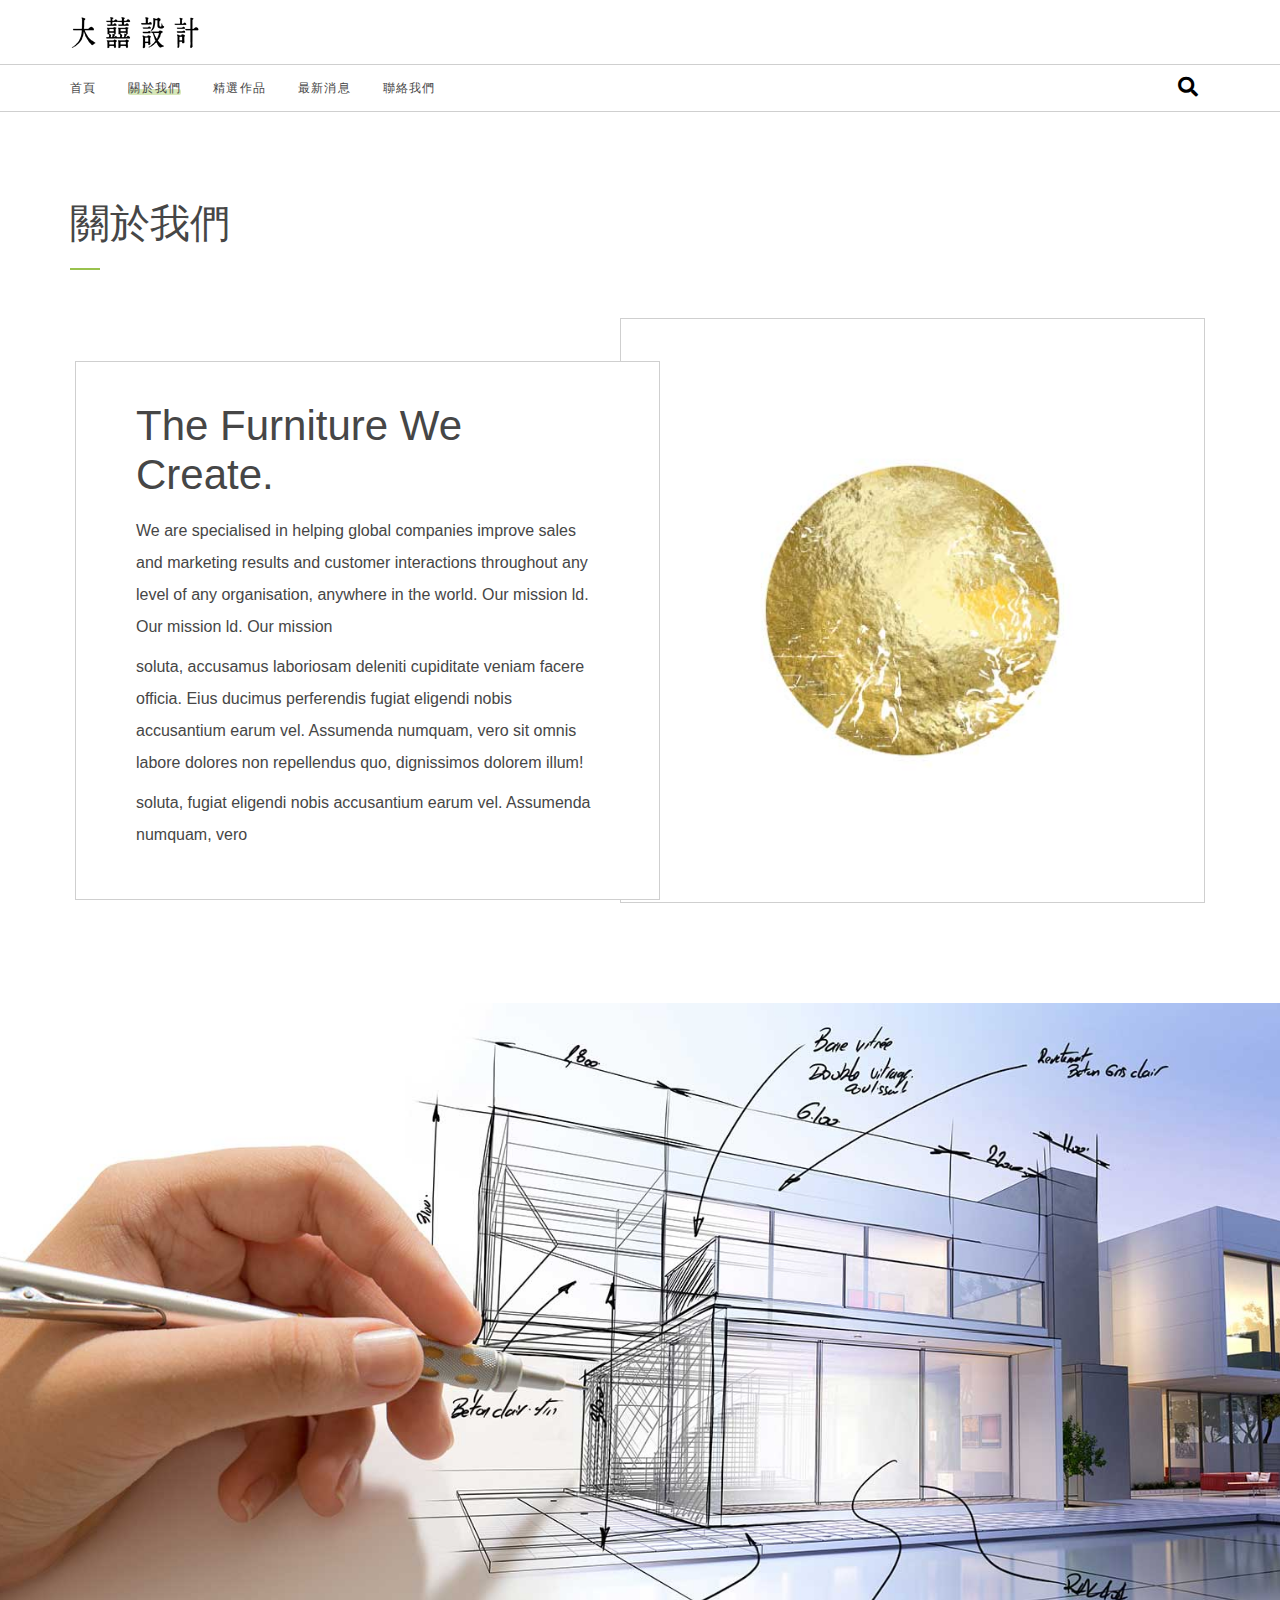
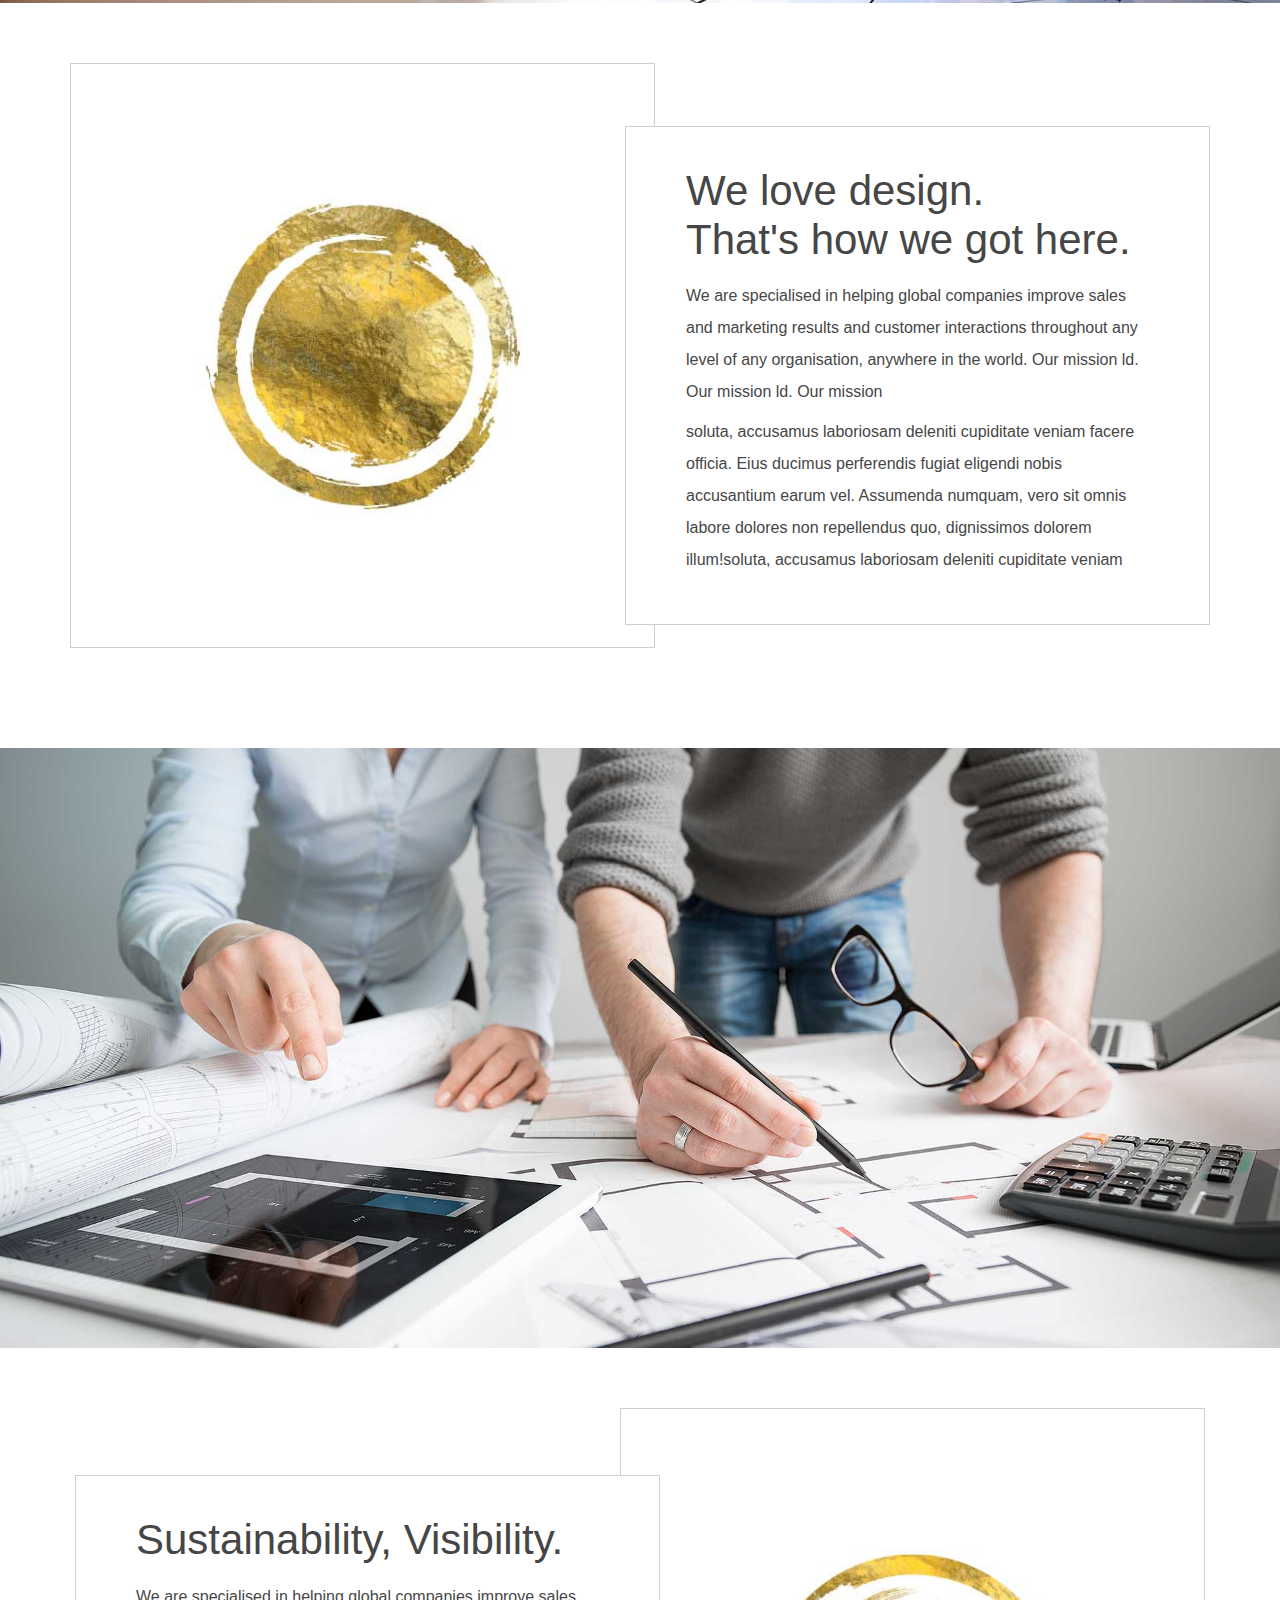
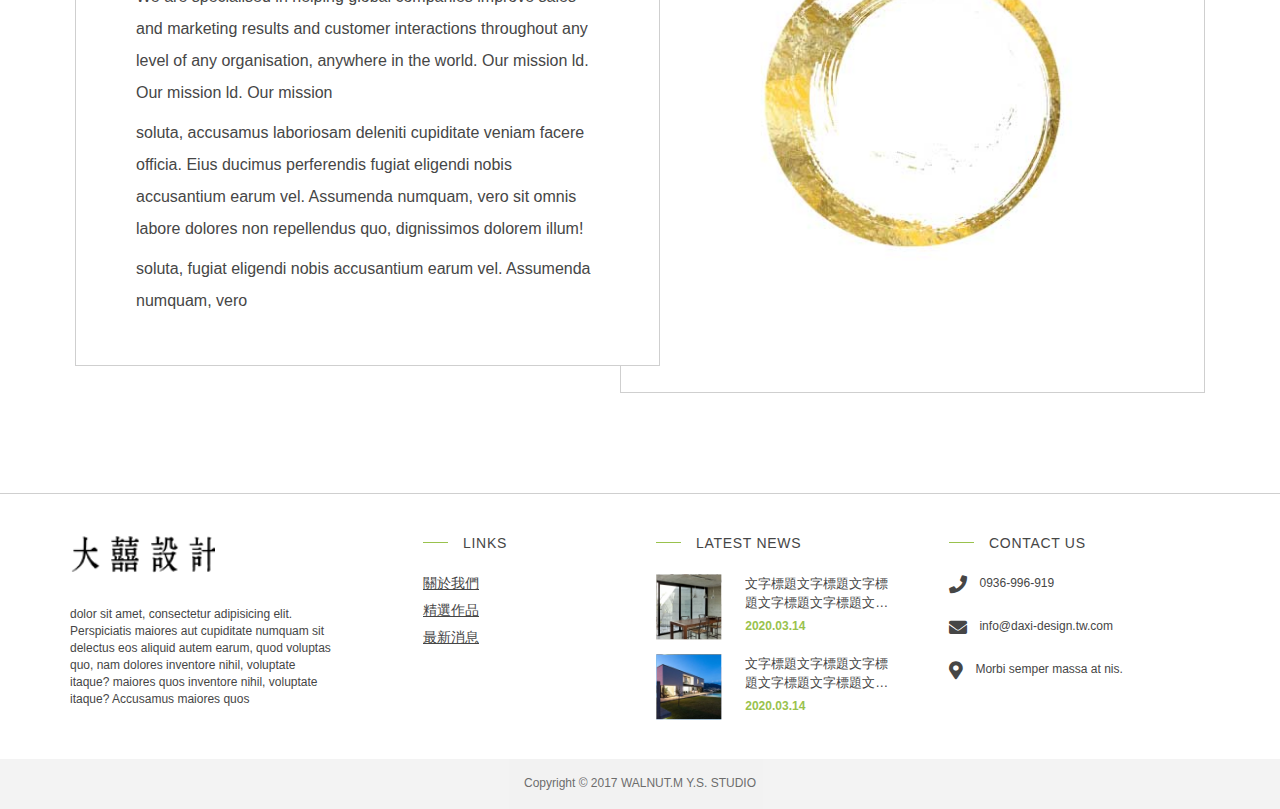
==== about.html @ 3ff18b73 "Add files via upload" ====
<!DOCTYPE html>
<html lang="en">
<head>
	<meta charset="UTF-8">
	<title>Document</title>
	<meta name="viewport" content="width=device-width, initial-scale=1.0">
	<!-- CSS -->
	<link rel="stylesheet" href="css/reset.css">
	<link rel="stylesheet" href="css/layout.css">
	<link rel="stylesheet" href="css/jquery.fullPage.css">
	<!-- <link rel="stylesheet" href="css/OwlCarousel2-2.2.1/owl.carousel.css"> -->
	<link rel="stylesheet" href="https://cdnjs.cloudflare.com/ajax/libs/font-awesome/5.11.2/css/all.css">
	<link rel="stylesheet" href="css/jquery.fancybox.css">
	<link rel="stylesheet" href="css/style.css">
	
</head>
<body>
	<div class="wrapper_page">

		<!-- Start header -->
		<header class="header">
			<div class="navbar u-clearfix">
				<div class="container">
					<a href="index.html" class="navbar__logo"></a>
					<a href="#overlay" class="menu-toggle">
						<span></span>
						<span></span>
						<span></span>
					</a>
					<div id="overlay" class="nav navbar__nav popup-nav u-clearfix">
						<ul class="menu nav__menu u-clearfix">
							<li>
								<a href="index.html" class="menu__item ">首頁</a>
							</li>
							<li>
								<a href="about.html" class="menu__item current"><span>關於我們</span></a>
							</li>
							<li>
								<a href="portfolio.html" class="menu__item">精選作品</a>
							</li>
							<li>
								<a href="news.html" class="menu__item">最新消息</a>
							</li>
							<li>
								<a href="contact.html" class="menu__item">聯絡我們</a>
							</li>
						</ul>
						<a href="#!" class="popup-close">
							<span></span>
							<span></span>
						</a>
					</div>
					<div class="nav__icon-group">
						<a href="#" class="icon-btn">
							<i class="fas fa-search"></i>
						</a>
					</div>
				</div>
			</div>

		</header>
		<!-- End header -->
		

		
			
			<section class="givePadding">
				<div class="container_page">
					<h1 class="info__subtitle">關於我們</h1>
				</div>
				<div class="container">
					<div class="side-image-box right u-clearfix">
						<div class="si-img" >
							<div class="si-img_inner" >
								<div class="si-image" style="background-image: url(images/about_moon_01.jpg);"></div>
							</div>
						</div>
						<div class="info si-wrap">
							<div class="info__title ">
								The Furniture We Create.
							</div>
							<div class="info__text">
								<p>
									We are specialised in helping global companies improve sales and marketing results and customer interactions throughout any level of any organisation, anywhere in the world. Our mission ld. Our mission ld. Our mission 
								</p>
								<p>
									soluta, accusamus laboriosam deleniti cupiditate veniam facere officia. Eius ducimus perferendis fugiat eligendi nobis accusantium earum vel. Assumenda numquam, vero sit omnis labore dolores non repellendus quo, dignissimos dolorem illum!
								</p>
								<p>
									soluta,  fugiat eligendi nobis accusantium earum vel. Assumenda numquam, vero
								</p>
							</div>
						</div>
					</div>  
				</div>
			</section>

			<section >
				<div class="imgbox ">
					<div class="imgbox__inner imgbox__inner-about">
						<div class="image" style="background-image: url(images/about_us01.jpg);">

						</div>
					</div>
				</div>
			</section>

			<section class="givePadding">
				<div class="container">
					<div class="side-image-box u-clearfix">
						<div class="si-img" >
							<div class="si-img_inner" >
								<div class="si-image" style="background-image: url(images/about_moon_02.jpg);"></div>
							</div>
						</div>
						<div class="info si-wrap">
							<div class="info__title ">
								We love design.
								<br>
								That's how we got here.
							</div>
							<div class="info__text">
								<p>
									We are specialised in helping global companies improve sales and marketing results and customer interactions throughout any level of any organisation, anywhere in the world. Our mission ld. Our mission ld. Our mission 
								</p>
								<p>
									soluta, accusamus laboriosam deleniti cupiditate veniam facere officia. Eius ducimus perferendis fugiat eligendi nobis accusantium earum vel. Assumenda numquam, vero sit omnis labore dolores non repellendus quo, dignissimos dolorem illum!soluta, accusamus laboriosam deleniti cupiditate veniam 
								</p>
							</div>
						</div>
					</div>  
				</div>
			</section>

			<section >
				<div class="imgbox ">
					<div class="imgbox__inner imgbox__inner-about">
						<div class="image" style="background-image: url(images/aboutUs02.jpg);">

						</div>
					</div>
				</div>
			</section>

			<section class="givePadding">
				<div class="container">
					<div class="side-image-box right u-clearfix">
						<div class="si-img" >
							<div class="si-img_inner" >
								<div class="si-image" style="background-image: url(images/about_moon_03.jpg);"></div>
							</div>
						</div>
						<div class="info si-wrap">
							<div class="info__title ">
								Sustainability, Visibility.
							</div>
							<div class="info__text">
								<p>
									We are specialised in helping global companies improve sales and marketing results and customer interactions throughout any level of any organisation, anywhere in the world. Our mission ld. Our mission ld. Our mission 
								</p>
								<p>
									soluta, accusamus laboriosam deleniti cupiditate veniam facere officia. Eius ducimus perferendis fugiat eligendi nobis accusantium earum vel. Assumenda numquam, vero sit omnis labore dolores non repellendus quo, dignissimos dolorem illum!
								</p>
								<p>
									soluta,  fugiat eligendi nobis accusantium earum vel. Assumenda numquam, vero
								</p>
							</div>
						</div>
					</div>  
				</div>
			</section>
	
		




		<!-- Start footer -->
		<script src="./js/footer.js"></script>
		<!-- End footer -->


	
	
	</div>
	
	<!-- JS -->
	<script src="js/jquery-3.2.1.min.js"></script>
	<script src="js/jquery.fullpage.min.js"></script>
	<!-- <script src="js/rellax.min.js"></script>
	<script src="js/owl.carousel.min.js"></script> -->
	<script src="js/jquery.fancybox.min.js"></script>
	<script src="js/custom.js"></script>
	<script>
		// fancybox plugin options
		$('[data-fancybox]').fancybox({
			loop : true
		});
	</script>
</body>
</html>
---- css/layout.css ----
/*-------------------------*/
/* $Grid 
---------------------------*/
/*!
 * Bootstrap v3.3.7 (http://getbootstrap.com)
 * Copyright 2011-2016 Twitter, Inc.
 * Licensed under MIT (https://github.com/twbs/bootstrap/blob/master/LICENSE)
 */
 .container_page {
  padding-right: 16px;
  padding-left: 16px;
  margin-right: auto;
  margin-left: auto;
}
@media (min-width: 768px) {
  .container_page {
    width: 750px;
  }
}
@media (min-width: 992px) {
  .container_page {
    width: 970px;
  }
}
@media (min-width: 1200px) {
  .container_page {
    width: 1172px;
  }
}



.container {
  padding-right: 16px;
  padding-left: 16px;
  margin-right: auto;
  margin-left: auto;
}

@media (min-width: 769px) {
  .container {
      width: 750px;
  }
}

@media (min-width: 992px) {
  .container {
      width: 970px;
  }
}

@media (min-width: 1200px) {
  .container {
      width: 1172px;
  }
}

.container-fluid {
  margin-right: auto;
  margin-left: auto;
  padding-left: 16px;
  padding-right: 16px;
}
.row {
  margin-left: -16px;
  margin-right: -16px;
}
.col-xs-1, .col-sm-1, .col-md-1, .col-lg-1, .col-xs-2, .col-sm-2, .col-md-2, .col-lg-2, .col-xs-3, .col-sm-3, .col-md-3, .col-lg-3, .col-xs-4, .col-sm-4, .col-md-4, .col-lg-4, .col-xs-5, .col-sm-5, .col-md-5, .col-lg-5, .col-xs-6, .col-sm-6, .col-md-6, .col-lg-6, .col-xs-7, .col-sm-7, .col-md-7, .col-lg-7, .col-xs-8, .col-sm-8, .col-md-8, .col-lg-8, .col-xs-9, .col-sm-9, .col-md-9, .col-lg-9, .col-xs-10, .col-sm-10, .col-md-10, .col-lg-10, .col-xs-11, .col-sm-11, .col-md-11, .col-lg-11, .col-xs-12, .col-sm-12, .col-md-12, .col-lg-12 {
  position: relative;
  min-height: 1px;
  padding-left: 16px;
  padding-right: 16px;
}
.col-xs-1, .col-xs-2, .col-xs-3, .col-xs-4, .col-xs-5, .col-xs-6, .col-xs-7, .col-xs-8, .col-xs-9, .col-xs-10, .col-xs-11, .col-xs-12 {
  float: left;
}
.col-xs-12 {
  width: 100%;
}
.col-xs-11 {
  width: 91.66666667%;
}
.col-xs-10 {
  width: 83.33333333%;
}
.col-xs-9 {
  width: 75%;
}
.col-xs-8 {
  width: 66.66666667%;
}
.col-xs-7 {
  width: 58.33333333%;
}
.col-xs-6 {
  width: 50%;
}
.col-xs-5 {
  width: 41.66666667%;
}
.col-xs-4 {
  width: 33.33333333%;
}
.col-xs-3 {
  width: 25%;
}
.col-xs-2 {
  width: 16.66666667%;
}
.col-xs-1 {
  width: 8.33333333%;
}
.col-xs-pull-12 {
  right: 100%;
}
.col-xs-pull-11 {
  right: 91.66666667%;
}
.col-xs-pull-10 {
  right: 83.33333333%;
}
.col-xs-pull-9 {
  right: 75%;
}
.col-xs-pull-8 {
  right: 66.66666667%;
}
.col-xs-pull-7 {
  right: 58.33333333%;
}
.col-xs-pull-6 {
  right: 50%;
}
.col-xs-pull-5 {
  right: 41.66666667%;
}
.col-xs-pull-4 {
  right: 33.33333333%;
}
.col-xs-pull-3 {
  right: 25%;
}
.col-xs-pull-2 {
  right: 16.66666667%;
}
.col-xs-pull-1 {
  right: 8.33333333%;
}
.col-xs-pull-0 {
  right: auto;
}
.col-xs-push-12 {
  left: 100%;
}
.col-xs-push-11 {
  left: 91.66666667%;
}
.col-xs-push-10 {
  left: 83.33333333%;
}
.col-xs-push-9 {
  left: 75%;
}
.col-xs-push-8 {
  left: 66.66666667%;
}
.col-xs-push-7 {
  left: 58.33333333%;
}
.col-xs-push-6 {
  left: 50%;
}
.col-xs-push-5 {
  left: 41.66666667%;
}
.col-xs-push-4 {
  left: 33.33333333%;
}
.col-xs-push-3 {
  left: 25%;
}
.col-xs-push-2 {
  left: 16.66666667%;
}
.col-xs-push-1 {
  left: 8.33333333%;
}
.col-xs-push-0 {
  left: auto;
}
.col-xs-offset-12 {
  margin-left: 100%;
}
.col-xs-offset-11 {
  margin-left: 91.66666667%;
}
.col-xs-offset-10 {
  margin-left: 83.33333333%;
}
.col-xs-offset-9 {
  margin-left: 75%;
}
.col-xs-offset-8 {
  margin-left: 66.66666667%;
}
.col-xs-offset-7 {
  margin-left: 58.33333333%;
}
.col-xs-offset-6 {
  margin-left: 50%;
}
.col-xs-offset-5 {
  margin-left: 41.66666667%;
}
.col-xs-offset-4 {
  margin-left: 33.33333333%;
}
.col-xs-offset-3 {
  margin-left: 25%;
}
.col-xs-offset-2 {
  margin-left: 16.66666667%;
}
.col-xs-offset-1 {
  margin-left: 8.33333333%;
}
.col-xs-offset-0 {
  margin-left: 0%;
}
@media (min-width: 768px) {
  .col-sm-1, .col-sm-2, .col-sm-3, .col-sm-4, .col-sm-5, .col-sm-6, .col-sm-7, .col-sm-8, .col-sm-9, .col-sm-10, .col-sm-11, .col-sm-12 {
    float: left;
  }
  .col-sm-12 {
    width: 100%;
  }
  .col-sm-11 {
    width: 91.66666667%;
  }
  .col-sm-10 {
    width: 83.33333333%;
  }
  .col-sm-9 {
    width: 75%;
  }
  .col-sm-8 {
    width: 66.66666667%;
  }
  .col-sm-7 {
    width: 58.33333333%;
  }
  .col-sm-6 {
    width: 50%;
  }
  .col-sm-5 {
    width: 41.66666667%;
  }
  .col-sm-4 {
    width: 33.33333333%;
  }
  .col-sm-3 {
    width: 25%;
  }
  .col-sm-2 {
    width: 16.66666667%;
  }
  .col-sm-1 {
    width: 8.33333333%;
  }
  .col-sm-pull-12 {
    right: 100%;
  }
  .col-sm-pull-11 {
    right: 91.66666667%;
  }
  .col-sm-pull-10 {
    right: 83.33333333%;
  }
  .col-sm-pull-9 {
    right: 75%;
  }
  .col-sm-pull-8 {
    right: 66.66666667%;
  }
  .col-sm-pull-7 {
    right: 58.33333333%;
  }
  .col-sm-pull-6 {
    right: 50%;
  }
  .col-sm-pull-5 {
    right: 41.66666667%;
  }
  .col-sm-pull-4 {
    right: 33.33333333%;
  }
  .col-sm-pull-3 {
    right: 25%;
  }
  .col-sm-pull-2 {
    right: 16.66666667%;
  }
  .col-sm-pull-1 {
    right: 8.33333333%;
  }
  .col-sm-pull-0 {
    right: auto;
  }
  .col-sm-push-12 {
    left: 100%;
  }
  .col-sm-push-11 {
    left: 91.66666667%;
  }
  .col-sm-push-10 {
    left: 83.33333333%;
  }
  .col-sm-push-9 {
    left: 75%;
  }
  .col-sm-push-8 {
    left: 66.66666667%;
  }
  .col-sm-push-7 {
    left: 58.33333333%;
  }
  .col-sm-push-6 {
    left: 50%;
  }
  .col-sm-push-5 {
    left: 41.66666667%;
  }
  .col-sm-push-4 {
    left: 33.33333333%;
  }
  .col-sm-push-3 {
    left: 25%;
  }
  .col-sm-push-2 {
    left: 16.66666667%;
  }
  .col-sm-push-1 {
    left: 8.33333333%;
  }
  .col-sm-push-0 {
    left: auto;
  }
  .col-sm-offset-12 {
    margin-left: 100%;
  }
  .col-sm-offset-11 {
    margin-left: 91.66666667%;
  }
  .col-sm-offset-10 {
    margin-left: 83.33333333%;
  }
  .col-sm-offset-9 {
    margin-left: 75%;
  }
  .col-sm-offset-8 {
    margin-left: 66.66666667%;
  }
  .col-sm-offset-7 {
    margin-left: 58.33333333%;
  }
  .col-sm-offset-6 {
    margin-left: 50%;
  }
  .col-sm-offset-5 {
    margin-left: 41.66666667%;
  }
  .col-sm-offset-4 {
    margin-left: 33.33333333%;
  }
  .col-sm-offset-3 {
    margin-left: 25%;
  }
  .col-sm-offset-2 {
    margin-left: 16.66666667%;
  }
  .col-sm-offset-1 {
    margin-left: 8.33333333%;
  }
  .col-sm-offset-0 {
    margin-left: 0%;
  }
}
@media (min-width: 992px) {
  .col-md-1, .col-md-2, .col-md-3, .col-md-4, .col-md-5, .col-md-6, .col-md-7, .col-md-8, .col-md-9, .col-md-10, .col-md-11, .col-md-12 {
    float: left;
  }
  .col-md-12 {
    width: 100%;
  }
  .col-md-11 {
    width: 91.66666667%;
  }
  .col-md-10 {
    width: 83.33333333%;
  }
  .col-md-9 {
    width: 75%;
  }
  .col-md-8 {
    width: 66.66666667%;
  }
  .col-md-7 {
    width: 58.33333333%;
  }
  .col-md-6 {
    width: 50%;
  }
  .col-md-5 {
    width: 41.66666667%;
  }
  .col-md-4 {
    width: 33.33333333%;
  }
  .col-md-3 {
    width: 25%;
  }
  .col-md-2 {
    width: 16.66666667%;
  }
  .col-md-1 {
    width: 8.33333333%;
  }
  .col-md-pull-12 {
    right: 100%;
  }
  .col-md-pull-11 {
    right: 91.66666667%;
  }
  .col-md-pull-10 {
    right: 83.33333333%;
  }
  .col-md-pull-9 {
    right: 75%;
  }
  .col-md-pull-8 {
    right: 66.66666667%;
  }
  .col-md-pull-7 {
    right: 58.33333333%;
  }
  .col-md-pull-6 {
    right: 50%;
  }
  .col-md-pull-5 {
    right: 41.66666667%;
  }
  .col-md-pull-4 {
    right: 33.33333333%;
  }
  .col-md-pull-3 {
    right: 25%;
  }
  .col-md-pull-2 {
    right: 16.66666667%;
  }
  .col-md-pull-1 {
    right: 8.33333333%;
  }
  .col-md-pull-0 {
    right: auto;
  }
  .col-md-push-12 {
    left: 100%;
  }
  .col-md-push-11 {
    left: 91.66666667%;
  }
  .col-md-push-10 {
    left: 83.33333333%;
  }
  .col-md-push-9 {
    left: 75%;
  }
  .col-md-push-8 {
    left: 66.66666667%;
  }
  .col-md-push-7 {
    left: 58.33333333%;
  }
  .col-md-push-6 {
    left: 50%;
  }
  .col-md-push-5 {
    left: 41.66666667%;
  }
  .col-md-push-4 {
    left: 33.33333333%;
  }
  .col-md-push-3 {
    left: 25%;
  }
  .col-md-push-2 {
    left: 16.66666667%;
  }
  .col-md-push-1 {
    left: 8.33333333%;
  }
  .col-md-push-0 {
    left: auto;
  }
  .col-md-offset-12 {
    margin-left: 100%;
  }
  .col-md-offset-11 {
    margin-left: 91.66666667%;
  }
  .col-md-offset-10 {
    margin-left: 83.33333333%;
  }
  .col-md-offset-9 {
    margin-left: 75%;
  }
  .col-md-offset-8 {
    margin-left: 66.66666667%;
  }
  .col-md-offset-7 {
    margin-left: 58.33333333%;
  }
  .col-md-offset-6 {
    margin-left: 50%;
  }
  .col-md-offset-5 {
    margin-left: 41.66666667%;
  }
  .col-md-offset-4 {
    margin-left: 33.33333333%;
  }
  .col-md-offset-3 {
    margin-left: 25%;
  }
  .col-md-offset-2 {
    margin-left: 16.66666667%;
  }
  .col-md-offset-1 {
    margin-left: 8.33333333%;
  }
  .col-md-offset-0 {
    margin-left: 0%;
  }
}
@media (min-width: 1200px) {
  .col-lg-1, .col-lg-2, .col-lg-3, .col-lg-4, .col-lg-5, .col-lg-6, .col-lg-7, .col-lg-8, .col-lg-9, .col-lg-10, .col-lg-11, .col-lg-12 {
    float: left;
  }
  .col-lg-12 {
    width: 100%;
  }
  .col-lg-11 {
    width: 91.66666667%;
  }
  .col-lg-10 {
    width: 83.33333333%;
  }
  .col-lg-9 {
    width: 75%;
  }
  .col-lg-8 {
    width: 66.66666667%;
  }
  .col-lg-7 {
    width: 58.33333333%;
  }
  .col-lg-6 {
    width: 50%;
  }
  .col-lg-5 {
    width: 41.66666667%;
  }
  .col-lg-4 {
    width: 33.33333333%;
  }
  .col-lg-3 {
    width: 25%;
  }
  .col-lg-2 {
    width: 16.66666667%;
  }
  .col-lg-1 {
    width: 8.33333333%;
  }
  .col-lg-pull-12 {
    right: 100%;
  }
  .col-lg-pull-11 {
    right: 91.66666667%;
  }
  .col-lg-pull-10 {
    right: 83.33333333%;
  }
  .col-lg-pull-9 {
    right: 75%;
  }
  .col-lg-pull-8 {
    right: 66.66666667%;
  }
  .col-lg-pull-7 {
    right: 58.33333333%;
  }
  .col-lg-pull-6 {
    right: 50%;
  }
  .col-lg-pull-5 {
    right: 41.66666667%;
  }
  .col-lg-pull-4 {
    right: 33.33333333%;
  }
  .col-lg-pull-3 {
    right: 25%;
  }
  .col-lg-pull-2 {
    right: 16.66666667%;
  }
  .col-lg-pull-1 {
    right: 8.33333333%;
  }
  .col-lg-pull-0 {
    right: auto;
  }
  .col-lg-push-12 {
    left: 100%;
  }
  .col-lg-push-11 {
    left: 91.66666667%;
  }
  .col-lg-push-10 {
    left: 83.33333333%;
  }
  .col-lg-push-9 {
    left: 75%;
  }
  .col-lg-push-8 {
    left: 66.66666667%;
  }
  .col-lg-push-7 {
    left: 58.33333333%;
  }
  .col-lg-push-6 {
    left: 50%;
  }
  .col-lg-push-5 {
    left: 41.66666667%;
  }
  .col-lg-push-4 {
    left: 33.33333333%;
  }
  .col-lg-push-3 {
    left: 25%;
  }
  .col-lg-push-2 {
    left: 16.66666667%;
  }
  .col-lg-push-1 {
    left: 8.33333333%;
  }
  .col-lg-push-0 {
    left: auto;
  }
  .col-lg-offset-12 {
    margin-left: 100%;
  }
  .col-lg-offset-11 {
    margin-left: 91.66666667%;
  }
  .col-lg-offset-10 {
    margin-left: 83.33333333%;
  }
  .col-lg-offset-9 {
    margin-left: 75%;
  }
  .col-lg-offset-8 {
    margin-left: 66.66666667%;
  }
  .col-lg-offset-7 {
    margin-left: 58.33333333%;
  }
  .col-lg-offset-6 {
    margin-left: 50%;
  }
  .col-lg-offset-5 {
    margin-left: 41.66666667%;
  }
  .col-lg-offset-4 {
    margin-left: 33.33333333%;
  }
  .col-lg-offset-3 {
    margin-left: 25%;
  }
  .col-lg-offset-2 {
    margin-left: 16.66666667%;
  }
  .col-lg-offset-1 {
    margin-left: 8.33333333%;
  }
  .col-lg-offset-0 {
    margin-left: 0%;
  }
}
.u-clearfix:before,
.u-clearfix:after,
.container:before,
.container:after,
.container-fluid:before,
.container-fluid:after,
.row:before,
.row:after {
  content: " ";
  display: table;
}
.u-clearfix:after,
.container:after,
.container-fluid:after,
.row:after {
  clear: both;
}
---- css/style.css ----
/*
 * You can say something about your file if you need it!
 */


/*-------------------------*/
/* $Globel
---------------------------*/
body{
	font-family: 'Helvetica', 'roboto', arial, "思源黑體 TWHK Regular", "微軟正黑體"  , sans-serif;
}
.wrapper{
	
	overflow: hidden;
}
.wrapper_page{
	
	overflow: hidden;
	padding: 140px 0px 0px 0px;
}
@media(max-width: 768px){
	.wrapper_page{
		
		overflow: hidden;
		padding: 40px 0px 0px 0px;
	}
}
.givePadding{
	padding-top: 60px;
	padding-bottom: 60px;
}
@media (min-width: 768px){
	.givePadding{
		padding-top: 60px;
		padding-bottom: 100px;
	}
}

/*-------------------------*/
/* $Text
---------------------------*/
h1,h2,h3,h4,h5,h6,p{
	margin: 0;
}


/*-------------------------*/
/* $Icon
---------------------------*/
.icon{
	display: inline-block;
	vertical-align: middle;
	width: 24px;
	height: 24px;
	background-size: cover;
	background-position: center;
}

/*-------------------------*/
/* $Button
---------------------------*/
.btn{
	display: inline-block;
	vertical-align: middle;
	position: relative;
	margin: 0;
	padding: 11px 25px;
	box-sizing: border-box;
	font-size: 12px;
	text-align: center;
	font-weight: 500;
	letter-spacing: 0;
	text-decoration: none;
	color: #99c24d;
	border: 2px solid #99c24d;
	outline: none;
	
	cursor: pointer;
	overflow: hidden;
	user-select: none;
	user-drag: none;
	transition: all 0.3s;
}
.btn:hover{
	background-color: #99c24d;
	color: #fff;
}
.icon-btn{
	display: inline-block;
	vertical-align: top;
	transition: all 0.3s;
}
.icon-btn:hover{
	transform: translateY(-20%);
}

/*-------------------------*/
/* $home
---------------------------*/
.home{
	height: 100vh;
	overflow: hidden;
}


/*-------------------------*/
/* $Header
---------------------------*/
@media(min-width: 769px){
	/* home */
	.home .home_header_row {
		position: relative;
		width: 195px;
		float: left;
		height: 100vh;
		background: #fafafa;
	}
	.home .home_header_row .header{
		position: relative;
		border-bottom: none;
		background: #fafafa;
	}
	.home .home_header_row .header:after{
		background: none;
	}
	.home_header_row .header .nav__menu li{
		display: block;
		width: 100%;
	}
	.home_header_row .home__logo{
		
		text-align: center;
		display: block;
		display: flex;
		justify-content: center;
	
	}
	.home .home_header_row .home__logo .navbar__logo{
		display: block;
		text-align: center;
		margin-top: 20px;
		background-position: -1px center;
	}
	.home .home_header_row .navbar__nav{
		padding-top: 25vh;
	}
	.home .home_header_row .navbar__nav .nav__menu.menu{
		padding-left: 40px;
	}
	.home .home_header_row .navbar__nav .nav__menu .menu__item{
		padding: 8px 0px;
		font-size: 14px;
		line-height: 20px;
		text-align: left;
	}
	.home .home_header_row .nav__icon-group{
		display: none;
	}
	
}
@media(max-width: 768px){
	.home .home_header_row .home__logo .navbar__logo{
		margin-left: 16px;
	}
}

/* Page */
.header{
	position: fixed;
	top: 0;
	left: 0;
	width: 100%;
	z-index: 100;
	background-color: #fff;
	border-bottom: 1px solid #cfcfcf;
}
@media(min-width: 769px){
	.header:after{
		content: "";
		width: 100%;
		height: 1px;
		position: absolute;
		top: 64px;
		left: 50%;
		background: #cfcfcf;
		transform: translateX(-50%);
	}
}
.navbar__logo{
	display: inline-block;
	width: 130px;
	height: 35px;
	background: url('../images/logo.png') ;
	background-repeat: no-repeat;
	background-position: center;
	background-size: 100%;
	float: left;
	transition: all 0.3s;
	margin-top: 15px;
	margin-bottom: 15px;
	display: block;
}

@media (max-width: 768px){
	.navbar__logo{
		margin-top: 10px;
		margin-bottom: 10px;
		width: 130px;
		height: 35px;
		background-color: inherit;
		background-size: 100%;
		float: none;
		display: block;
	}
}
.navbar__nav{
	float: right;
	z-index: 1;
}
@media(min-width: 769px){
	.navbar__nav{
		float: none;
		float: left;
		width: calc(100% - 44px);
	}
	.navbar__nav .nav__menu .menu__item{
		vertical-align: middle;
		line-height: 1.2em;
		text-align: center;
		font-size: 12px;
		color: #464646;
		text-transform: uppercase;
		letter-spacing: .1em;
		padding: 16px 16px 16px 16px;
	}
	.navbar__nav .nav__menu li:nth-child(1) .menu__item{
		padding-left: 0px;
	}

	.header .nav__icon-group{
		float: right;
		width: 100%;
		width: 20%;
		
	}

	.header .nav__icon-group{ 
		float: right;
		width: 44px;
		height: 44px;
	
		text-align: center;
	}
	.header .nav__icon-group i{
		line-height: 44px;
		font-size: 20px;
		
	}
	
}
@media(max-width: 768px){
	.header .nav__icon-group{ 
		float: right;
		width: 44px;
		height: 44px;
		position: absolute;
		top: 0px;
		right: 4px;
		margin-top: 6px;
	}
	.header .nav__icon-group .icon-btn{
		padding: 0 12px;
	}
	.header .nav__icon-group i{
		line-height: 44px;
		font-size: 20px;
		color: #4644646;
	}
}
.nav__menu{
	float: left;
}
.nav__menu li{
	float: left;
}
.nav__menu .menu__item{
	display: block;
	padding: 24px;
	color: #fff;
	line-height: 32px;
	font-size: 12px;
	transition: all 0.3s;
	font-size: 18px;
}
.nav__menu .menu__item:hover{
	color: #99c24d;
}
.nav__menu .current span:before{
	content: "";
	position: absolute;
	left: 0;
	right: 0;
	bottom: 0;
	background: #99c24d;
	height: 6px;
	z-index: -1;
	opacity: .4;
	transition: all 0.5s ease;
	border-radius: 2px;
}
/* menu-toggle */
.menu-toggle{
	position: absolute;
	top: 0;
	right: 48px;
	width: 50px;
	height: 56px;
	display: inline-block;
	padding: 12px;
	padding-top: 16px;
}
@media (min-width: 769px){
	.menu-toggle{
		display: none;
	}
}
.menu-toggle span{
	display: block;
	width: 100%;
	height: 2px;
	background-color: #464646;
	margin-bottom: 8px;
}
/* popup-nav */
@media (max-width: 768px){
	.popup-nav{
		position: fixed;
		top: 0;
		left: 0;
		width: 100%;
		height: 100%;
		background-color: #1c1c1c;
		opacity: 0;
		visibility: hidden;
		transition: all 0.3s;
	}
	#overlay:target{
		opacity: 1;
		visibility: visible;
	}
	.popup-nav .nav__menu{
		float: none;
		padding-top: 56px;
	}
	.popup-nav .nav__menu li{
		float: none;
	}
	.popup-nav .menu__item{
		text-align: center;
		padding: 16px;
	}
	.popup-nav .nav__icon-group{
		float: none;
		text-align: center;
		padding: 16px;
	}
	/* popup-close */
	.popup-close{
		position: absolute;
		top: 0;
		right: 0;
		width: 56px;
		height: 56px;
		display: inline-block;
		padding: 12px;
		padding-top: 16px;
	}
	.popup-close span{
		height: 3px;
		width: 32px;
		background-color: #99c24d;
		position: absolute;
		top: 50%;
	}
	.popup-close span:nth-child(1){
		transform: translateY(-50%) rotate(45deg);
	}
	.popup-close span:nth-child(2){
		transform: translateY(-50%) rotate(-45deg);
	}
}
	
/*-------------------------*/
/* $Jumbotron
---------------------------*/

@media(min-width: 769px){
	.home_jumbotron_row{
		width: calc(100% - 195px);
		float: right;
	}
}
.jumbotron__item{
    position: relative;
}
.jumbotron__item:after {
    content: "";
    position: absolute;
    width: 100%;
    height: 100%;
    display: block;
    background: rgba(0,0,0,.7);
    top: 0;
    left: 0;
    opacity: .25;
}

.jumbotron__item .image {
    height: 100vh;
    background-size: cover;
    background-position: center;
    position: relative;
}


.jumbotron_Desktop .jumbotron_image_text{
    color: #fff;
    line-height: 71px;
    font-size: 61px ;
    position: absolute;
    top: calc(50% + 20px);
   
    text-align: center;
    left: 16vw;
    transform: translateY(-50%);
    margin-bottom: 40px;
    z-index: 10;
	font-weight: 100;

}
.jumbotron_Mobile .jumbotron_image_text{
    color: #fff;
    line-height: 71px;
    font-size: 61px ;
    position: absolute;
    top: calc(50% + 20px);
   
   
    text-align: center;
    left: 16vw;
    transform: translateY(-50%);
    margin-bottom: 40px;
    z-index: 10;
	font-weight: 100;
}


.owl-theme .owl-dots {
    text-align: center;
    position: absolute;
    width: 100%;
    bottom: 24px;
}
@media(max-width: 480px){
    .owl-theme .owl-dots {
        bottom: 8px;
    }
}
.owl-theme .owl-dots .owl-dot {
    width: 36px;
    height: 6px;
    border-radius: 5px;
    display: inline-block;
    vertical-align: top;
    margin: 0 5px;
    background-color: rgba(256, 256, 256, 0.5);
}

.owl-theme .owl-dots .active {
    background-color: #ffffff;
}
.jumbotron_Desktop{
    /* padding-top: 81px; */
    display: block;
}
@media(max-width:768px){
    .jumbotron_Desktop{
        display: none;
    }
}
.jumbotron_Mobile{
    display: none;
}
@media(max-width:768px){
    .jumbotron_Mobile{
        display: block;
    }
}

/* Carousel Style */
@media (max-width: 768px) {
    .owl-theme .owl-nav {
		display: none;
		
    }
}
.owl-theme .owl-nav .owl-prev,
.owl-theme .owl-nav .owl-next {
	border: none;
    position: absolute;
    top: -50vh;
    -webkit-transform: translateY(-50%);
    -ms-transform: translateY(-50%);
    transform: translateY(-50%);
    width: 100px;
    height: 100px;
    border-radius: 50%;
    -webkit-transition: all 0.3s;
    -o-transition: all 0.3s;
    transition: all 0.3s;
}
.owl-theme .owl-nav .owl-prev {
    left: 15px;
    background-image: url("../images/slider-arrows.png");
    background-size: cover;
    background-position: right;
}

.owl-theme .owl-nav .owl-next {
    right: 15px;
    background-image: url("../images/slider-arrows.png");
    background-size: cover;
    background-position: left;
}
/*-------------------------*/
/* $Info
---------------------------*/
.info{
	color: #464646;
}
.info__title{
	font-size: 42px;
	margin-bottom: 16px;
	font-family: 'Helvetica', 'roboto', arial, "思源黑體 TWHK Regular", "微軟正黑體"  , sans-serif;
	font-weight: 300;
	color: #464646;
}
.info__subtitle{
	font-size: 40px;
	margin-bottom: 48px;
	padding-bottom: 24px;
	font-family: 'Helvetica', 'roboto', arial, "思源黑體 TWHK Regular", "微軟正黑體"  , sans-serif;
	font-weight: 400;
	color: #464646;
}
.info__subtitle:before{
	content: "";
	position: absolute;
	bottom: 0;
	left: 0;
	width: 30px;
	height: 2px;
	background-color: #99c24d;
}
.info__text{
	font-size: 16px;
	line-height: 32px;
}
.info__text p{
	margin-bottom: 8px;
}
.info__btn{
	margin-top: 24px;
}
@media (max-width: 768px){
	.info__title{
		font-size: 40px;
	}
	.info__subtitle{
		font-size: 32px;
		margin-bottom: 32px;
	}
	.info__text{
		margin-bottom: 24px;
	}
}

/*-------------------------*/
/* $About
---------------------------*/
.side-image-box{
	
	display: flex;
	justify-content: center;
	align-items: center;
	
}
.si-img{
	max-width: 585px;
	flex: 50%;
	width: 50%;
	min-width: 585px;
	border: 1px solid #cfcfcf;
	left: 15px;
}

.si-img_inner{
	width: 100%;
	height: 100;
	padding-top: 100%;
	
}
.si-image{
	background-position: center;
	background-size: cover;
	width: 100%;
	height: 100%;
	position: absolute;
	top: 0px;
}
.si-wrap{
	right: 15px;

	border: 1px solid #cfcfcf;
	background: #fff;
	padding: 40px 60px 40px;
	width: 100%;
	min-width: 585px;
	max-width: 585px;
	flex: 50%;
	margin: 40px 0px 0px 0px;
}

@media(max-width: 1200px){
	.si-img{
		left: 120px;
	}
	.si-wrap{
		right: 120px;
	}
}
@media(max-width: 991px){
	.side-image-box{
		flex-wrap: wrap;
	}
	.si-img{
		min-width: 100%;
		left: 0px;
		flex: 100%;
	}
	.si-wrap{
		min-width: 100%;
		right: 0px;
		flex: 100%;
	}
}


@media(min-width: 992px){
	.side-image-box.right .si-img{
		left: calc(100% - 465px ) ;
	
	}	
	.side-image-box.right .si-wrap{
		right:  calc(100% - 465px ) ;
	
	}	
}

@media(min-width: 1201px){

	/* right */
	.side-image-box.right .si-img{
		left: calc(100% - 575px ) ;

	}	
	.side-image-box.right .si-wrap{
		right:  calc(100% - 575px ) ;

	}
	
}







/*-------------------------*/
/* $Thumbnail
---------------------------*/
.thumbnail{
	color: #fff;
}
.thumbnail__title{
	font-size: 22px;
	color: #99c24d;
	margin-bottom: 8px;
	padding: 0px 8px;
}
.thumbnail__text{
	font-size: 16px;
	line-height: 23px;
	padding: 0px 8px;
}
.thumbnail__imgbox{
	width: 100%;
	padding-top: calc(100% * 9 / 16);
	margin-bottom: 8px;
}
.thumbnail__imgbox .image{
	position: absolute;
	top: 50%;
	left: 50%;
	transform: translate(-50%,-50%);
	max-width: 100%;
	max-height: 100%;
}

/* owl-carousel */
.owl-nav{
	text-align: center;
	margin-top: 24px;
}
.owl-prev,.owl-next{
	display: inline-block;
	width: 40px;
	height: 40px;
	border-radius: 50%;
	border: 1px solid #fff;
	margin: 0 16px;
	background-image: url('../images/arrow.svg');
	background-size: 16px;
	background-repeat: no-repeat;
	background-position: center;
}
.owl-prev{
	transform: rotate(90deg);
}
.owl-next{
	transform: rotate(-90deg);
}


/*-------------------------*/
/* $Contact
---------------------------*/
.contact{
	color: #fff;
	padding-bottom: 24px;
}
.contact__item{
	margin-bottom: 24px;
}

.contact__label{
    margin: 0px;
	color: #99c24d;
	font-size: 16px;
	margin-bottom: 8px;
	font-weight: 500;
}
.contact__link{
	color: #464646;
	display: inline-block;
	font-size: 12px;
	vertical-align: middle;
}

.contact .contact__item i{
	color: #464646;
	font-size: 18px;
	padding-right: 8px;
	vertical-align: middle;
}
/* licontact Page */
.contact_page .contact{
	padding-bottom: 24px;
}
.contact_page .contact .contact_icon_block{
	border: 1px solid #99c24d;
	width: 50px;
	height: 50px;
	border-radius: 50%;
}
.contact_page .contact .contact_icon_block{
	line-height: 50px;
	text-align: center;
	float: left;
	vertical-align: middle;
	margin-right: 24px;
}
.contact_page .contact .contact__item i{
	padding: 0px;
	color: #99c24d;
}

.contact_page .contact__link{
	float: left;
	display: block;
	padding: 11px 0px;
	font-size: 16px;
    line-height: 1.500em;
    color: #989796;
    vertical-align: middle;
}

.contact_img{
	width: 100%;
	display: block;
}


/* ----------------------- */
/* form */
/* ----------------------- */

/* Form */
.form input[type="text"],
.form input[type="password"],
.form input[type="email"],
.form input[type="url"],
.form input[type="date"],
.form input[type="month"],
.form input[type="time"],
.form input[type="datetime"],
.form input[type="datetime-local"],
.form input[type="week"],
.form input[type="number"],
.form input[type="search"],
.form input[type="tel"],
.form input[type="color"],
.form select,
.form textarea {
    padding: 16px 16px;
    display: inline-block;
    border: 1px solid #ccc;
    border-radius: 4px;
    vertical-align: middle;
    box-sizing: border-box;
	width: 100%;
}
/* 聚焦的狀態 */
.form input[type="text"]:focus,
.form input[type="password"]:focus,
.form input[type="email"]:focus,
.form input[type="url"]:focus,
.form input[type="date"]:focus,
.form input[type="month"]:focus,
.form input[type="time"]:focus,
.form input[type="datetime"]:focus,
.form input[type="datetime-local"]:focus,
.form input[type="week"]:focus,
.form input[type="number"]:focus,
.form input[type="search"]:focus,
.form input[type="tel"]:focus,
.form input[type="color"]:focus,
.form select:focus,
.form textarea:focus {
    outline: 0;
    border-color: #53db9b;
}
.form label{
	margin-bottom: 8px;
	display: inline-block;
	vertical-align: middle;
	color: #666;
}

/*-------------------------*/
/* $Footer
---------------------------*/
.footer{
	padding-top: 40px;
	border-top: 1px solid #cfcfcf
}
.footer__logo{
	display: block;
	width: 145px;
	height: 40px;
	background-image: url('../images/footer_logo.png');
	background-size: cover;
	margin-bottom: 32px;
}
@media(max-width:991px){
	.footer .sidebar_title {
		margin-top: 32px;
	}
}

.ws_Text_footer{
	font-size: 12px;
	line-height: 17px;
	color: #464646;
}
/* list */

.footer_list{
	padding-left: 60px;
}
@media(max-width:991px){
	.footer_list{
		padding-left: 0px;
	}
}
.list{
	padding-bottom: 24px;
}
.list__link{
	color: #464646;
	display: inline-block;
	margin-bottom: 10px;
	text-decoration: underline;
	font-size: 14px;
}

/* list News */
.footer .blog_post-item{
	border-bottom: none;
	padding: 0px;
	padding-bottom: 15px;
}
.footer .sidebar_detail_text{
	width: 85%;
}

.copyright{
	text-align: center;
	font-size: 12px;
	margin-top: 24px;
	color: #484848;
	background: #f0f0f0;
	padding: 18px 0px;
	opacity: 0.8;
}







/*-------------------------*/
/* $Thumbnail 
---------------------------*/
/* imgbox */
.imgbox{
	width: 100%;
	display: block;
	overflow: hidden;
	transition: .3s;
	transition: .3s;
}

.imgbox__inner{
	width: 100%;
	height: 0;
	position: relative;
}
.imgbox__inner-4-3{
	padding-top: calc(100% * 192 / 291);
}
.imgbox__inner-about{
	padding-top: calc(100% * 900 / 1920);
}

.imgbox__inner-1-1{
	padding-top: 100%
}
.imgbox__inner .image{
	position: absolute;
	top: 50%;
	left: 50%;
	transform: translate(-50%,-50%);
	width: 100%;
	height: 100%;
	background-size: cover;
	background-position: center;
	transition: .7s;
}

.imgbox_circle_Box{
	display: inline-block ;
  
    margin: 0px 5px 0px 0px ;
	position: absolute ;
	top: -25px;
	
	transform: translate(-50%,-50%);
	z-index: 1 ;
	transition: 0.3s;
	transition-timing-function: ease-out;
}
.circleBox_left{
	left: calc(50% - 30px);
}
.circleBox_right{
	left: calc(50% + 30px);
	
}
.circleBox_delay{
	transition-delay: 0.1s;
}

.portfolio .portfolio_thumbnail:hover .imgbox .imgbox_circle_Box{
	top: 50%;
}
.imgbox_circle{
	font-size: 16px ;
    color: #fff ;
    font-weight: 400 ;
    padding: 17px 17px 17px 17px ;
    border-radius: 60px 60px 60px 60px ;
    background: rgba(255,255,255,0.15) ;
    display: block;
	width: 50px;
	height: 50px;
}

/*-------------------------*/
/* $Portfolio 
---------------------------*/
.grid {
	margin: 0 auto;
  }
.grid-item{
	width: 33.33333%;
	padding: 0px 16px;
	margin-bottom: 32px;
}

@media(max-width: 768px){
	.grid-item{
		width: 50%;
	}
}
@media(max-width: 580px){
	.grid-item{
		width: 100%;	
	}
}

.portfolio_thumbnail{
	margin: 0px;
    width: 100%;
    
    color: #353630;
	margin-bottom: 32px;

	box-sizing: border-box;
  
	width: 100%;
	border: 1px solid #cfcfcf;
}

.portfolio_thumbnail__info{
    padding: 20px;
    font-weight: 300;
}
@media screen and (min-width: 748px) and (max-width: 991px) {
	.portfolio_thumbnail__info{
		padding: 8px
	}
	.portfolio_thumbnail .portfolio_thumbnail__info .page-detail i{ 
		margin-right: 4px;
	}
}
.portfolio .portfolio_thumbnail .imgbox:after{
	content: "";
	width: 100%;
	height: 100%;
	position: absolute;	
	background-color: rgba(0,0,0,0);
	top: 0px;
	left: 0px;
	transition: 0.3s;
}
.portfolio .portfolio_thumbnail .imgbox img{
	display: block;
}

.portfolio .portfolio_thumbnail:hover .imgbox:after{
	content: "";
	width: 100%;
	height: 100%;
	position: absolute;	
	background-color: rgba(0,0,0,0.65);
	top: 0px;
	left: 0px;
}

.portfolio-detail{
	font-size: 11px;
    margin: 17px 0;
    font-weight: 300;
    text-transform: uppercase;
	color: #99c24d;
}
.portfolio-detail i{ 
	margin-right: 10px;
}
.portfolio-detail i.fa-calendar-alt{ 
	font-size: 13px;
}
.portfolio-detail .date{
	float: left;
	color: #99c24d;
}

.portfolio-detail .categories{
	color: #99c24d;
	float: right;	
}

.portfolio_thumbnail__title{
	color: #464646;
	text-transform: none;
    font-weight: 400;
    font-size: 22px;
    overflow: hidden;
    display: -webkit-box;
    -webkit-box-orient: vertical;
    -webkit-line-clamp: 3;
    -o-text-overflow: ellipsis;
	text-overflow: ellipsis;
	font-family: 'Helvetica', 'roboto', arial, "思源黑體 TWHK Regular", "微軟正黑體"  , sans-serif;
    margin-bottom: 17px;
	margin-top: 15px;
	transition: 0.3s;
}
a:hover .portfolio_thumbnail__title{
	color: #000;
}


/*-------------------------*/
/* $works
---------------------------*/
.works img{
	width: 100%;
}
.work_col-sm-10-2{
	width: 100%;
	float: left;
	padding-left: 16px;
	padding-right: 16px;
}
@media (min-width: 768px){
	.work_col-sm-10-2{
		width: 20%;
	}
}
.work_col-sm-10-8{
	width: 80%;
	float: left;
	padding-left: 16px;
	padding-right: 16px;

}
/* works list */
.works .work_inner{
	padding-top: 55px;
	padding-bottom: 35px;
}
.works .work_inner ul{
	line-height: 1.875em;
	
}
.works .work_inner ul li{
	padding: 0 0 0 16px;
    margin: 0px 0px;
    font-size: 14px;
    font-weight: 500;
	color: #464646;
	
}
.works .work_inner ul li::before{
	content: "";
	width: 5px;
	height: 5px;
	background-color: #464646;
	position: absolute;
	z-index: 1;
	
	left: 0px;
	border-radius: 50%;
	/* top: 50%;
	transform: translateY(-50%); */
	top: 13px;
}
.works .work_inner p{
	color: #464646;
	line-height: 1.875em;
	padding-bottom: 16px;
	
    font-weight: 300;
}
.iframe{
	width: 100%;
	max-width: 560px;
	padding-top: 50%;
	margin-bottom: 35px;
}
.iframe iframe{
	position: absolute;
	top: 0px;
	left: 0px;
	width: 100%;
	height: 100%;
}

/*-------------------------*/
/* $side
---------------------------*/
/* side */
.page_thumbnail_sidebar{
	border: 1px solid #cfcfcf;
	width: 100%;
	padding: 30px 40px 0;
    margin-left: 10px;
}
@media(max-width: 991px){
	.page_thumbnail_sidebar{
		margin-left: 0px;
	}
}
@media(max-width: 768px){
	.page_thumbnail_sidebar{
		padding: 30px 15px 0;
	}
}
.sidebar_categories{
	margin-bottom: 25px;
}

.sidebar_title{
	line-height: 0.8em;
    text-transform: uppercase;
    letter-spacing: .05em;
    font-weight: 400;
    position: relative;
    color: #464646;
    display: inline-block;
    padding-left: 40px;
	font-size: 14px;
	margin-bottom: 25px;
}
.sidebar_title:before{
	content: "";
    position: absolute;
    top: 4px;
    left: 0;
    height: 1px;
    width: 25px;
    background: #99c24d;
}
li.categories-item{
	border-bottom: 1px solid #cfcfcf;
}
li.categories-item:last-of-type{
	border-bottom: none
}
.categories-item a{
	padding: 13px 0px;
	color: #464646;
	display: block;
}

.sidebar_blog_post{
	margin-bottom: 25px;
	
}
.sidebar_imgbox{
	float: left;
	width: 25%;
	
}
.sidebar_detail{
	float: left;
	width: 75%;
	padding-left: 24px;
	color: #464646;
}
.sidebar_detail_text{
	line-height: 19px;
    font-size: 13px;
    font-weight: 400;
    color: #464646;
    display: block;
    overflow: hidden;
    display: -webkit-box;
    -webkit-box-orient: vertical;
    -webkit-line-clamp: 2;
    -o-text-overflow: ellipsis;
	text-overflow: ellipsis;
	margin-bottom: 4px;
}
.sidebar_detail_date{
	font-size: 12px;
    color: #99c24d;
    margin: 5px 0 5px 0;
    font-weight: 600;
}


.blog_post-item{
	padding: 12px 0 15px 0px;
	border-bottom: 1px solid #cfcfcf;
	overflow: hidden;
    position: relative;
}
.blog_post-item:last-of-type{
	border-bottom: none
}

/*-------------------------*/
/* $News
---------------------------*/
.news .page_thumbnail:hover .imgbox .image{
	width: 120%;
	height: 120%;
}

/* Thumbnail */
.page_thumbnail{
	color: #353630;
	margin-bottom: 32px;
	box-sizing: border-box;
	width: 100%;
	border: 1px solid #cfcfcf;
}
.page_thumbnail__info {
	padding: 5px 30px 30px;
}
@media(max-width:768px){
	.page_thumbnail__info {
		padding: 5px 15px 15px;
	}
}
.page-detail{
	font-size: 11px;
    margin: 17px 0;
    font-weight: 400;
    text-transform: uppercase;
	color: #99c24d;
	
}
.page-detail i{ 
	margin-right: 10px;
}
.page-detail i.fa-calendar-alt{ 
	font-size: 13px;
}
.date{
	float: left;
	color: #99c24d;
}
.categories{
	color: #99c24d;
	float: right;	
}
.page_thumbnail__title{
	color: #464646;
	text-transform: none;
    font-weight: 400;
    font-size: 22px;
    overflow: hidden;
    display: -webkit-box;
    -webkit-box-orient: vertical;
    -webkit-line-clamp: 3;
    -o-text-overflow: ellipsis;
	text-overflow: ellipsis;
	font-family: 'Helvetica', 'roboto', arial, "思源黑體 TWHK Regular", "微軟正黑體"  , sans-serif;
    margin-bottom: 17px;
	margin-top: 15px;
	transition: 0.3s;
	
}
a:hover .page_thumbnail__title{
	color: #000;
}
.page_thumbnail__preview{
	line-height: 1.500em;
    font-size: 15px;
    margin-bottom: 25px;
    font-weight: 400;
	font-family: 'Helvetica', 'roboto', arial, "思源黑體 TWHK Regular", "微軟正黑體"  , sans-serif;
	color: #464646;
}
.page_more{
	color: #99c24d;
	margin-top: -4px;
	margin-bottom: 10px;
	text-decoration: none;
	font-size: 11px;
	padding: 2px 5px;
    display: inline-block;
    position: relative;
    vertical-align: middle;
    cursor: pointer;
    text-align: center;
    text-transform: uppercase;
    letter-spacing: .2em;
    line-height: 1em;
    font-weight: 400;
    border: none;
    z-index: 1;
}
.page_more:before {
	content: "";
    position: absolute;
    left: 0;
    right: 0;
    bottom: 0;
    background: #99c24d;
    height: 6px;
    z-index: -1;
    opacity: .4;
    transition: all 0.5s ease;
    border-radius: 2px;
}

/*-------------------------*/
/* $Post
---------------------------*/
.post img{
	width: 100%;
}
.post-detail{
    font-size: 11px;
    margin: 17px 0;
    font-weight: 300;
    text-transform: uppercase;
    color: #99c24d;
}
.post .post-detail{
	margin-top: 30px;
	margin-bottom: 30px;
}
.post .date{
	float: left;
	margin-right: 32px;
}
.post .categories{
	float: left;
	margin-right: 32px;
}
.post .post_content p{
	color: #464646;
	line-height: 1.875em;
	padding-bottom: 16px;
	font-weight: 300;
}
.post .post_content h2{
	margin: 0px 0 25px 0px;
	font-weight: 400;
    font-style: normal;
    font-size: 30px;
    opacity: 1;
	visibility: visible;
	color: #464646;
}
/* list */
.post .post_content ul{
	line-height: 1.875em;
	padding-top: 30px;
}
.post .post_content ul li{
	padding: 0 0 0 16px;
    margin: 0px 0px;
    font-size: 14px;
    font-weight: 500;
	color: #464646;
}
.post .post_content ul li::before{
	content: "";
	width: 5px;
	height: 5px;
	background-color: #464646;
	position: absolute;
	z-index: 1;
	left: 0px;
	border-radius: 50%;
	top: 13px;
}
.testimonial-item{
	padding-left: 105px;
	margin-top: 45px;
	margin-bottom: 60px;
}
.post_quote{
	font-size: 30px;
    font-family: "Barlow Condensed";
    line-height: 1.600em;
    position: relative;
    color: #464646;
    font-style: italic;
	font-weight: 300;
}
.post_quote:before {
    content: "“";
    position: absolute;
    top: -15px;
    left: -100px;
    font-size: 130px;
    color: #99c24d;
    line-height: 1em;
    font-weight: bold;
    opacity: .8;
    font-style: normal;
}
.signature{
	padding-top: 25px;
}
.signature h6{
	font-size: 30px;
    text-transform: capitalize;
    margin: 0px 0 10px;
    font-weight: 500;
    color: #464646;
    letter-spacing: .025em;
    font-family: "Fira Sans Extra Condensed";
}
.signature .job_title{
	font-size: 12px;
    color: #bcbcbc;
	text-transform: uppercase;
    letter-spacing: .2em;
}



.post_gallery{
	padding: 32px 0px;
}


/*-------------------------*/
/* $Contact Page
---------------------------*/

.map_box{
	padding-top: 100%;
	height: 100%;
}
@media (min-width: 992px) and (max-width: 1199px){
	.map_box{
		padding-top: 115%;
		height: 100%;
	}
}

.map_box iframe{
	position: absolute;
	top: 0px;
}


/*-------------------------*/
/* $Utility 
---------------------------*/


/* padding */
.u-padding-4 {padding: 4px !important;}
.u-padding-8 {padding: 8px !important;}
.u-padding-16 {padding: 16px !important;}
.u-padding-24 {padding: 24px !important;}
.u-padding-32 {padding: 32px !important;}
.u-padding-40 {padding: 40px !important;}
.u-padding-48 {padding: 48px !important;}

.u-pt-4 {padding-top: 4px !important;}
.u-pt-8 {padding-top: 8px !important;}
.u-pt-16 {padding-top: 16px !important;}
.u-pt-20 {padding-top: 20px !important;}
.u-pt-24 {padding-top: 24px !important;}
.u-pt-32 {padding-top: 32px !important;}
.u-pt-40 {padding-top: 40px !important;}
.u-pt-48 {padding-top: 48px !important;}
.u-pt-50 {padding-top: 50px !important;}
.u-pt-60 {padding-top: 60px !important;}
.u-pt-100 {padding-top: 100px !important;}
.u-pr-4 {padding-right: 4px !important;}
.u-pr-8 {padding-right: 8px !important;}
.u-pr-16 {padding-right: 16px !important;}
.u-pr-24 {padding-right: 24px !important;}
.u-pr-32 {padding-right: 32px !important;}
.u-pr-40 {padding-right: 40px !important;}
.u-pr-48 {padding-right: 48px !important;}
.u-pb-4 {padding-bottom: 4px !important;}
.u-pb-8 {padding-bottom: 8px !important;}
.u-pb-16 {padding-bottom: 16px !important;}
.u-pb-20 {padding-bottom: 20px !important;}
.u-pb-24 {padding-bottom: 24px !important;}
.u-pb-32 {padding-bottom: 32px !important;}
.u-pb-40 {padding-bottom: 40px !important;}
.u-pb-48 {padding-bottom: 48px !important;}
.u-pb-50 {padding-bottom: 50px !important;}
.u-pb-60 {padding-bottom: 60px !important;}
.u-pb-100 {padding-bottom: 100px !important;}
.u-pl-4 {padding-left: 4px !important;}
.u-pl-8 {padding-left: 8px !important;}
.u-pl-16 {padding-left: 16px !important;}
.u-pl-24 {padding-left: 24px !important;}
.u-pl-32 {padding-left: 32px !important;}
.u-pl-40 {padding-left: 40px !important;}
.u-pl-48 {padding-left: 48px !important;}

/* margin */
.u-margin-4 {margin: 4px !important;}
.u-margin-8 {margin: 8px !important;}
.u-margin-16 {margin: 16px !important;}
.u-margin-24 {margin: 24px !important;}
.u-margin-32 {margin: 32px !important;}
.u-margin-40 {margin: 40px !important;}
.u-margin-48 {margin: 48px !important;}
.u-mt-4 {margin-top: 4px !important;}
.u-mt-8 {margin-top: 8px !important;}
.u-mt-16 {margin-top: 16px !important;}
.u-mt-20 {margin-top: 20px !important;}
.u-mt-24 {margin-top: 24px !important;}
.u-mt-32 {margin-top: 32px !important;}
.u-mt-40 {margin-top: 40px !important;}
.u-mt-48 {margin-top: 48px !important;}
.u-mt-60 {margin-top: 60px !important;}
.u-mr-4 {margin-right: 4px !important;}
.u-mr-8 {margin-right: 8px !important;}
.u-mr-16 {margin-right: 16px !important;}
.u-mr-24 {margin-right: 24px !important;}
.u-mr-32 {margin-right: 32px !important;}
.u-mr-40 {margin-right: 40px !important;}
.u-mr-48 {margin-right: 48px !important;}
.u-mb-4 {margin-bottom: 4px !important;}
.u-mb-8 {margin-bottom: 8px !important;}
.u-mb-16 {margin-bottom: 16px !important;}
.u-mb-20 {margin-bottom: 20px !important;}
.u-mb-24 {margin-bottom: 24px !important;}
.u-mb-32 {margin-bottom: 32px !important;}
.u-mb-40 {margin-bottom: 40px !important;}
.u-mb-48 {margin-bottom: 48px !important;}
.u-mb-50 {margin-bottom: 50px !important;}
.u-mb-60 {margin-bottom: 60px !important;}
.u-ml-4 {margin-left: 4px !important;}
.u-ml-8 {margin-left: 8px !important;}
.u-ml-16 {margin-left: 16px !important;}
.u-ml-24 {margin-left: 24px !important;}
.u-ml-32 {margin-left: 32px !important;}
.u-ml-40 {margin-left: 40px !important;}
.u-ml-48 {margin-left: 48px !important;}

/* text */
.u-text-center {text-align: center !important;}
.u-text-right {text-align: right !important;}


/* float */
.u-pull-left {float: left !important;}
.u-push-right {float: right !important;}


/* hide & show */
.u-hidden {display: none !important;}
.u-show {display: block !important;}

/* center block */
.u-center-block {
    display: block !important;
    margin-left: auto !important;
    margin-right: auto !important;
}
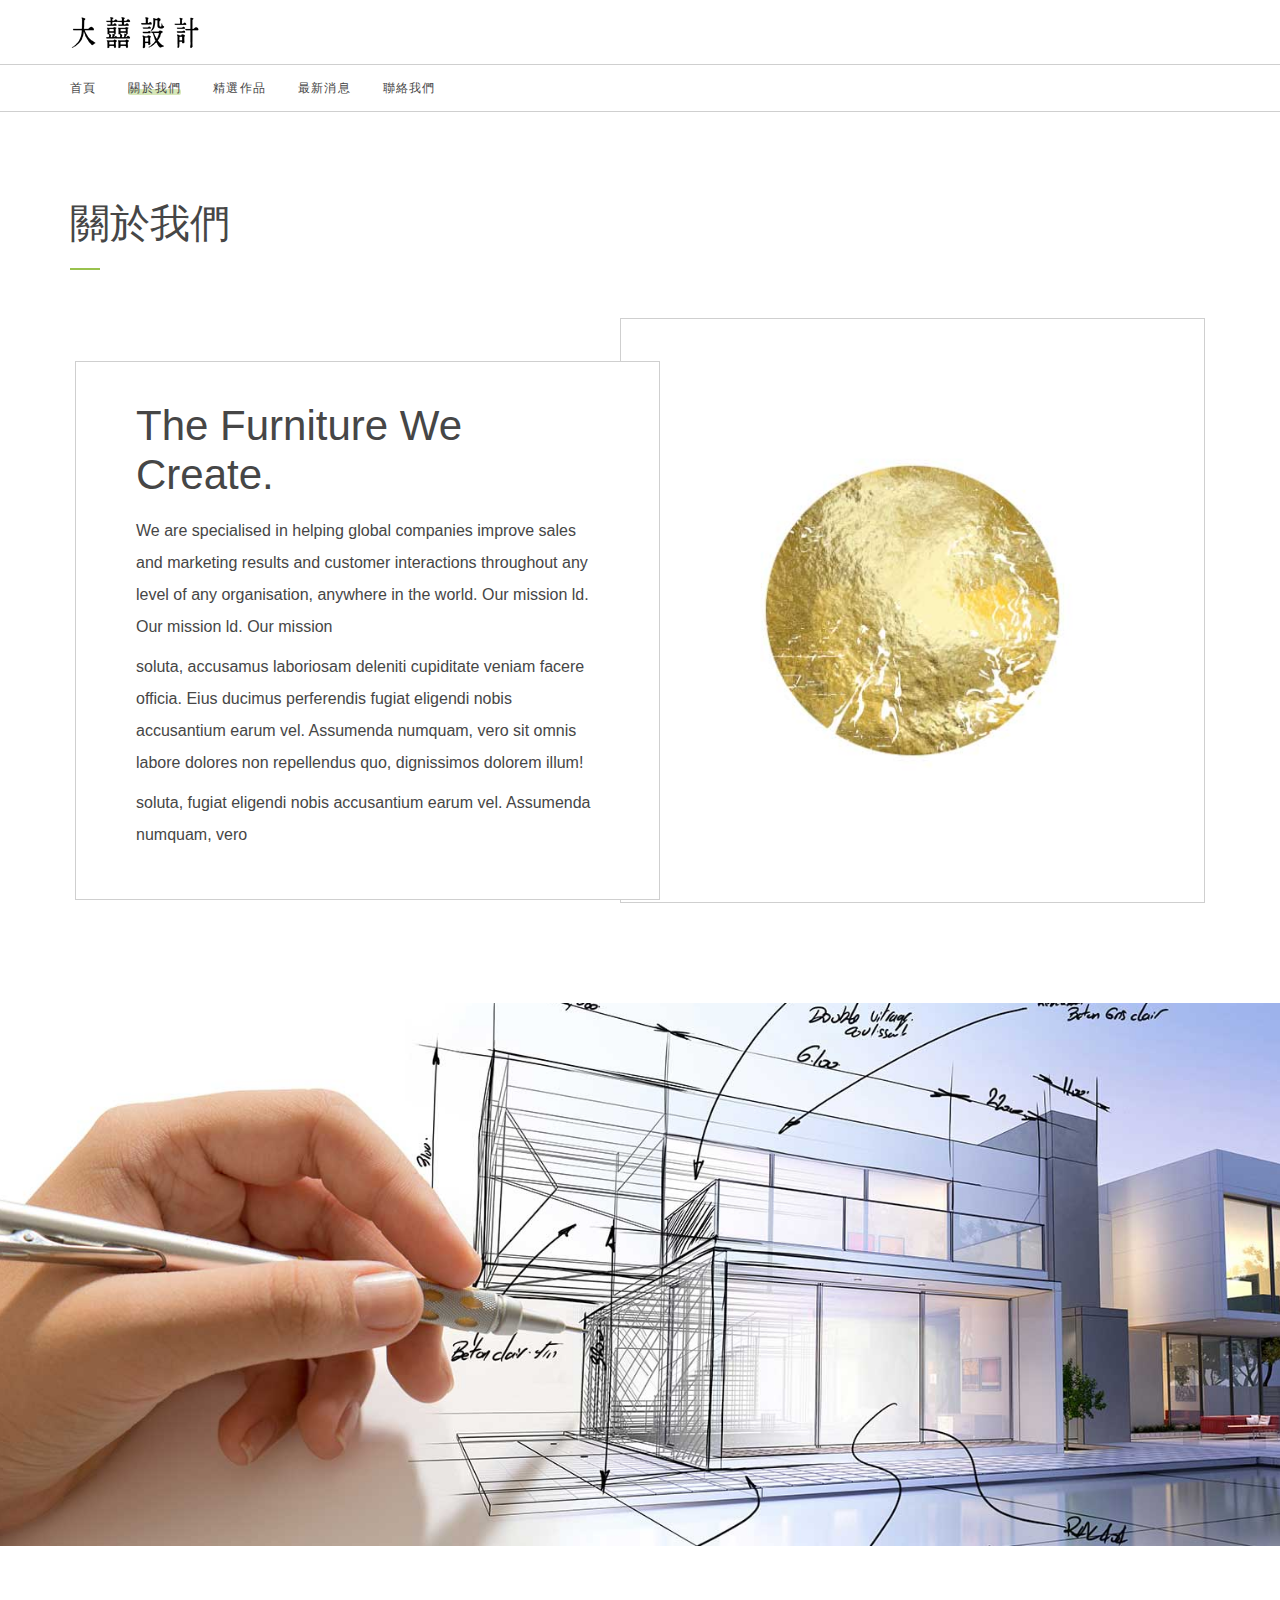
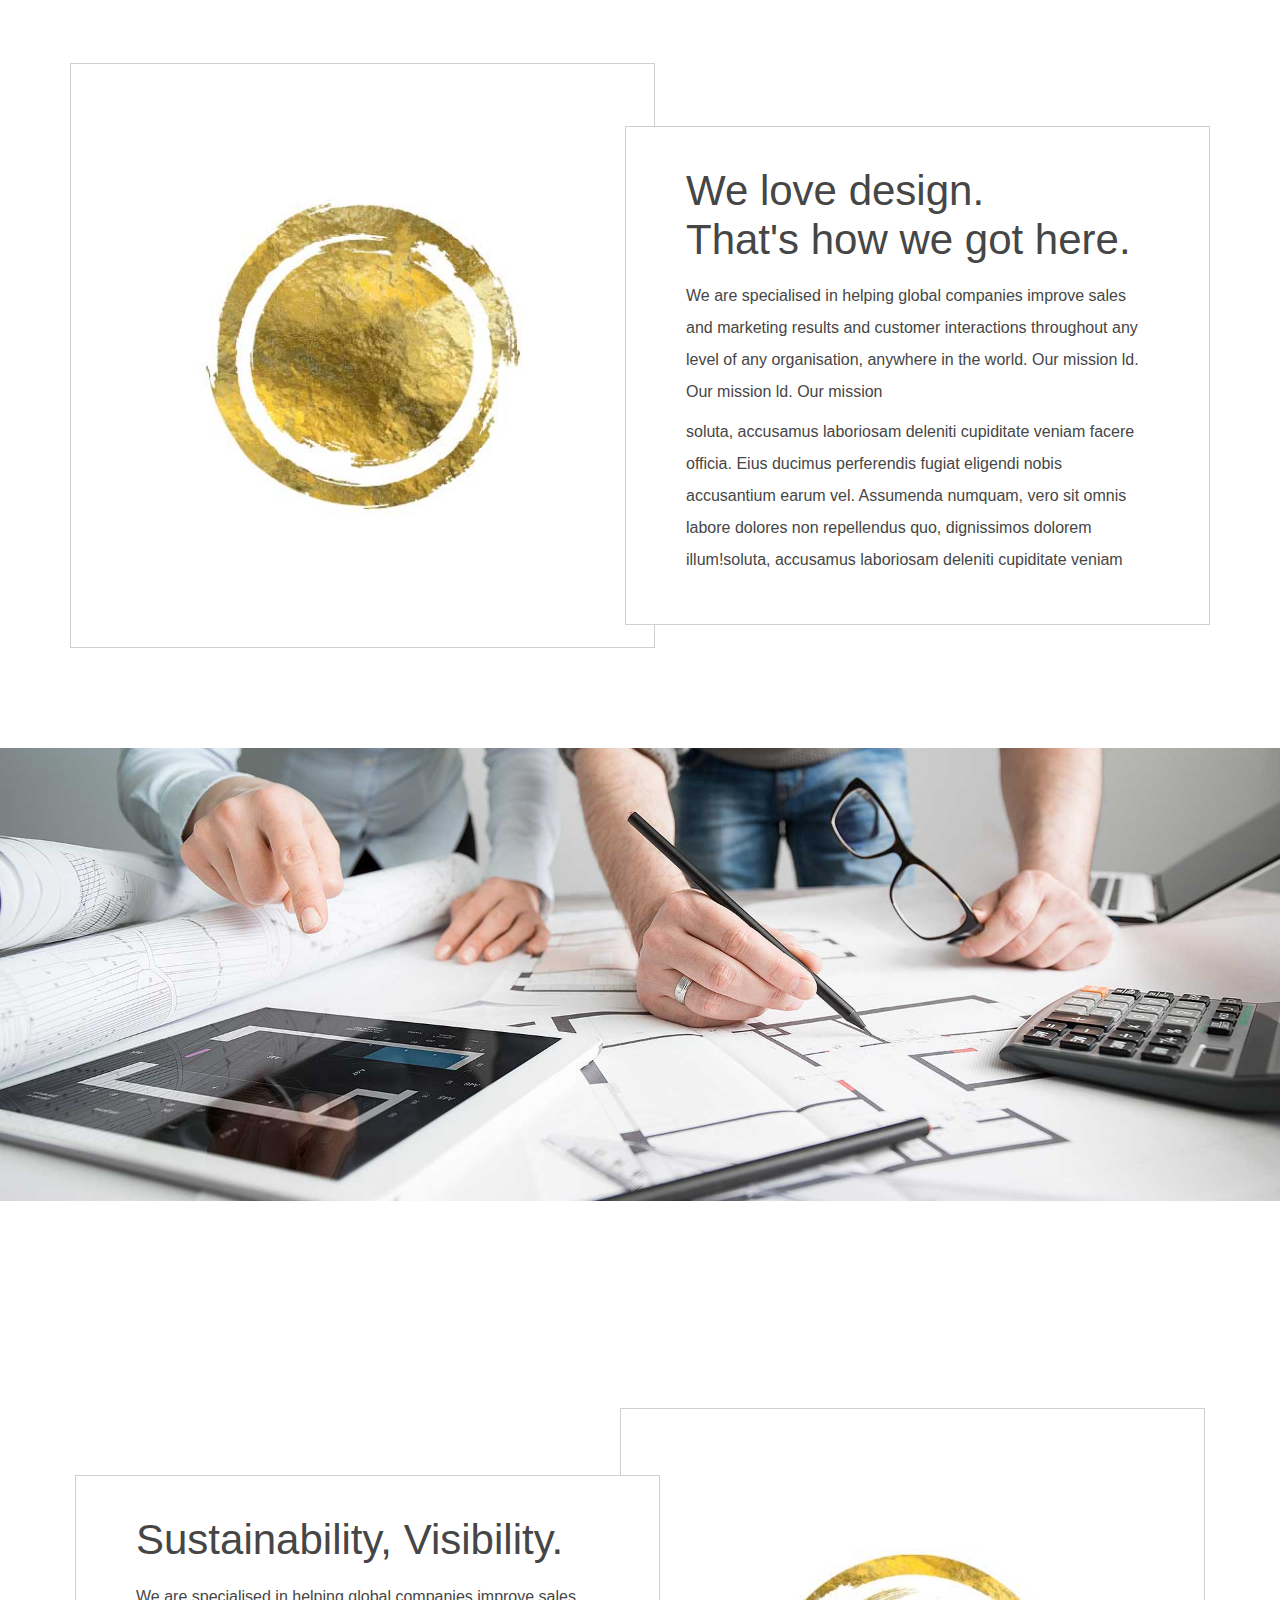
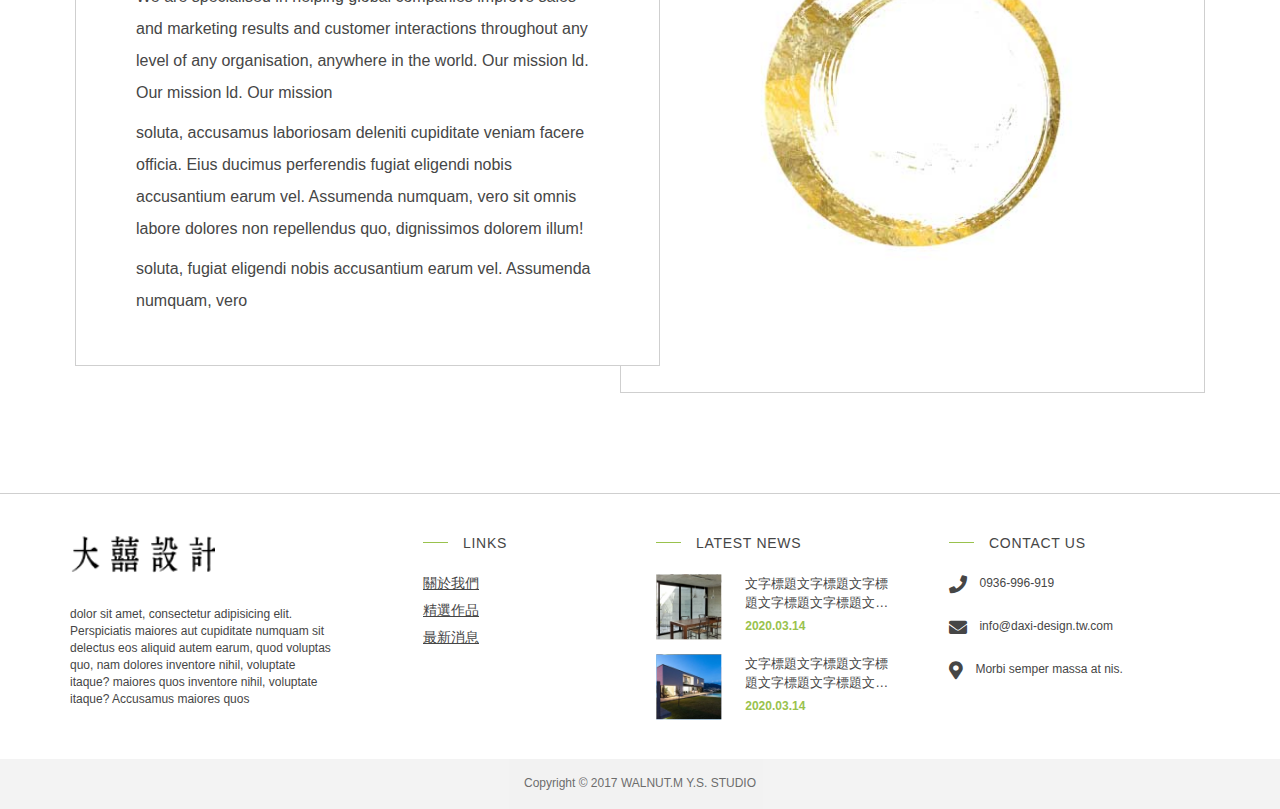
==== commit 9c88f043: "Add files via upload" ====
--- a/about.html
+++ b/about.html
@@ -52,7 +52,7 @@
 					</div>
 					<div class="nav__icon-group">
 						<a href="#" class="icon-btn">
-							<i class="fas fa-search"></i>
+							<img src="images/search.png" alt="">
 						</a>
 					</div>
 				</div>
@@ -96,9 +96,9 @@
 			</section>
 
 			<section >
-				<div class="imgbox ">
-					<div class="imgbox__inner imgbox__inner-about">
-						<div class="image" style="background-image: url(images/about_us01.jpg);">
+				<div class="imgbox" >
+					<div class="imgbox__inner imgbox__inner-about rellax imgbox__fixed"  data-rellax-speed="-1">
+						<div class="image " style="background-image: url(images/about_us01.jpg);">
 
 						</div>
 					</div>
@@ -133,8 +133,8 @@
 			</section>
 
 			<section >
-				<div class="imgbox ">
-					<div class="imgbox__inner imgbox__inner-about">
+				<div class="imgbox">
+					<div class="imgbox__inner imgbox__inner-about imgbox__fixed rellax" data-rellax-speed="-1">
 						<div class="image" style="background-image: url(images/aboutUs02.jpg);">
 
 						</div>
@@ -187,14 +187,16 @@
 	<!-- JS -->
 	<script src="js/jquery-3.2.1.min.js"></script>
 	<script src="js/jquery.fullpage.min.js"></script>
+	<script src="js/rellax.min.js"></script>
 	<!-- <script src="js/rellax.min.js"></script>
 	<script src="js/owl.carousel.min.js"></script> -->
 	<script src="js/jquery.fancybox.min.js"></script>
 	<script src="js/custom.js"></script>
 	<script>
-		// fancybox plugin options
-		$('[data-fancybox]').fancybox({
-			loop : true
+		// rellax plugin options
+
+		var rellax = new Rellax('.rellax',{
+			center: true
 		});
 	</script>
 </body>
--- a/css/style.css
+++ b/css/style.css
@@ -71,24 +71,30 @@
 	font-weight: 500;
 	letter-spacing: 0;
 	text-decoration: none;
-	color: #99c24d;
-	border: 2px solid #99c24d;
+	color: #464646;
+	border: 1px solid #cfcfcf;
 	outline: none;
-	
+	background: #fff;
 	cursor: pointer;
 	overflow: hidden;
 	user-select: none;
 	user-drag: none;
 	transition: all 0.3s;
 }
+
 .btn:hover{
 	background-color: #99c24d;
 	color: #fff;
 }
 .icon-btn{
+
 	display: inline-block;
 	vertical-align: top;
 	transition: all 0.3s;
+
+}
+.icon-btn img{
+	width: 100%;
 }
 .icon-btn:hover{
 	transform: translateY(-20%);
@@ -160,7 +166,7 @@
 }
 @media(max-width: 768px){
 	.home .home_header_row .home__logo .navbar__logo{
-		margin-left: 16px;
+		margin-left: 12px;
 	}
 }
 
@@ -241,7 +247,7 @@
 		float: right;
 		width: 100%;
 		width: 20%;
-		
+		padding: 12px;
 	}
 
 	.header .nav__icon-group{ 
@@ -269,7 +275,7 @@
 		margin-top: 6px;
 	}
 	.header .nav__icon-group .icon-btn{
-		padding: 0 12px;
+		padding: 8px 10px;
 	}
 	.header .nav__icon-group i{
 		line-height: 44px;
@@ -462,8 +468,11 @@
     bottom: 24px;
 }
 @media(max-width: 480px){
+	.jumbotron_Mobile .jumbotron_image_text{
+		font-size: 48px ;
+	}
     .owl-theme .owl-dots {
-        bottom: 8px;
+        bottom: 16px;
     }
 }
 .owl-theme .owl-dots .owl-dot {
@@ -979,11 +988,19 @@
 	background-position: center;
 	transition: .7s;
 }
+@media(max-width: 768px){
+	.imgbox__inner.rellax.imgbox__inner .image{
+		width: 150%;
+		height: 150%;
+	}
+}
+
+
 
 .imgbox_circle_Box{
 	display: inline-block ;
-  
-    margin: 0px 5px 0px 0px ;
+	
+	margin: 0px 5px 0px 0px ;
 	position: absolute ;
 	top: -25px;
 	
@@ -992,6 +1009,8 @@
 	transition: 0.3s;
 	transition-timing-function: ease-out;
 }
+
+
 .circleBox_left{
 	left: calc(50% - 30px);
 }
@@ -1023,7 +1042,13 @@
 ---------------------------*/
 .grid {
 	margin: 0 auto;
-  }
+}
+
+.grid-row {
+	margin: 0 auto;
+	margin-left: -16px;
+	margin-right: -16px;
+}
 .grid-item{
 	width: 33.33333%;
 	padding: 0px 16px;
@@ -1128,6 +1153,7 @@
     margin-bottom: 17px;
 	margin-top: 15px;
 	transition: 0.3s;
+	text-decoration:underline;
 }
 a:hover .portfolio_thumbnail__title{
 	color: #000;
@@ -1532,7 +1558,7 @@
 
 
 .post_gallery{
-	padding: 32px 0px;
+	padding: 32px 0px 0px 0px;
 }
 
 
